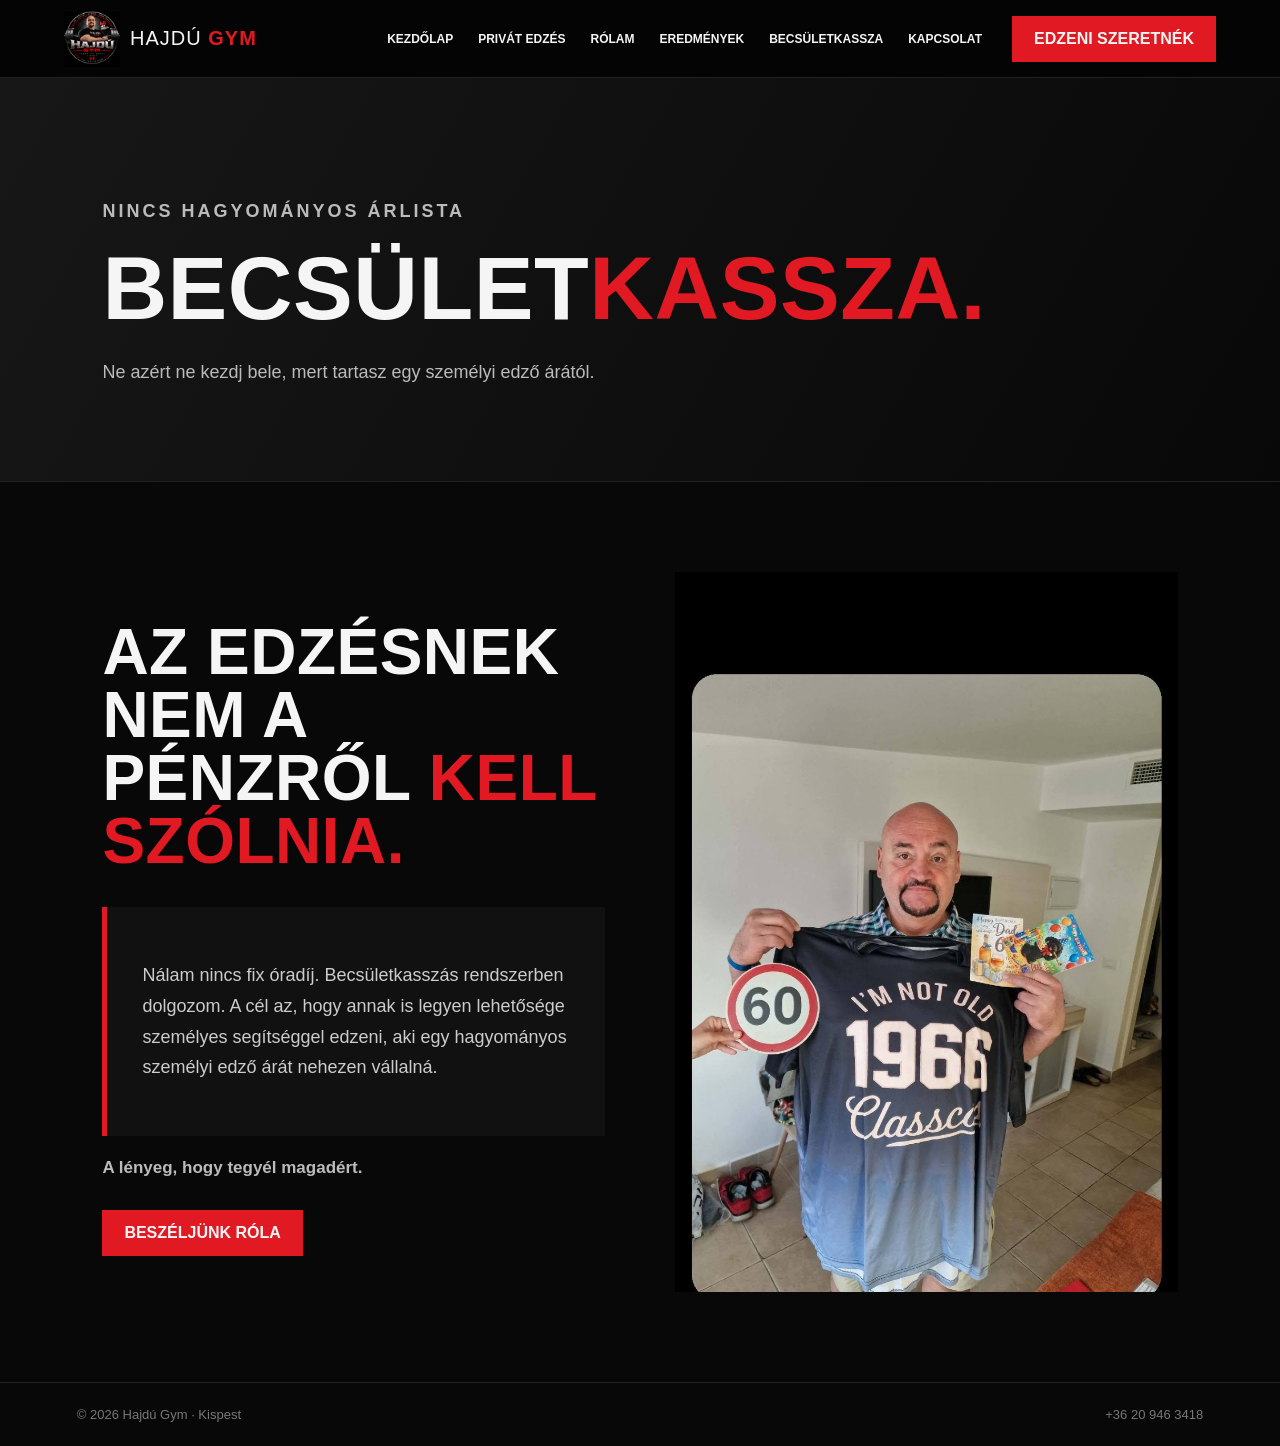
==== becsuletkassza.html @ 4ea3ab95 "Add files via upload" ====
<!doctype html><html lang="hu"><head><meta charset="utf-8"><meta name="viewport" content="width=device-width,initial-scale=1">
<meta name="description" content="Hajdú Gym – privát személyi edzés Kispesten."><title>Becsületkassza | Hajdú Gym</title><link rel="stylesheet" href="style.css"></head>
<body>
<header class="nav">
<a class="brand" href="index.html"><img src="assets/logo.png" alt="Hajdú Gym"><span>HAJDÚ <b>GYM</b></span></a>
<nav>
<a href="index.html">Kezdőlap</a>
<a href="privat-edzes.html">Privát edzés</a>
<a href="rolam.html">Rólam</a>
<a href="eredmenyek.html">Eredmények</a>
<a href="becsuletkassza.html">Becsületkassza</a>
<a href="kapcsolat.html">Kapcsolat</a>
</nav>
<a class="btn" href="tel:+36209463418">Edzeni szeretnék</a>
</header><main>
<section class="pagehead"><p class="eyebrow">NINCS HAGYOMÁNYOS ÁRLISTA</p><h1>BECSÜLET<span class="red">KASSZA.</span></h1>
<p>Ne azért ne kezdj bele, mert tartasz egy személyi edző árától.</p></section>
<section class="section"><div class="split"><div class="copy"><h2>AZ EDZÉSNEK NEM A PÉNZRŐL <span class="red">KELL SZÓLNIA.</span></h2>
<div class="honor"><p>Nálam nincs fix óradíj. Becsületkasszás rendszerben dolgozom. A cél az, hogy annak is legyen lehetősége személyes segítséggel edzeni, aki egy hagyományos személyi edző árát nehezen vállalná.</p></div>
<p class="strong">A lényeg, hogy tegyél magadért.</p><div class="actions"><a class="btn" href="kapcsolat.html">Beszéljünk róla</a></div></div><img src="assets/age60.jpg" alt="60 nem kifogás"></div></section>
</main><footer><span>© 2026 Hajdú Gym · Kispest</span><a href="tel:+36209463418">+36 20 946 3418</a></footer></body></html>
---- style.css ----
:root{--red:#e11922;--black:#080808;--panel:#111;--text:#f5f5f5;--muted:#aaa}
*{box-sizing:border-box}html{scroll-behavior:smooth}body{margin:0;background:var(--black);color:var(--text);font-family:Arial,sans-serif}a{color:inherit;text-decoration:none}
.nav{height:78px;position:sticky;z-index:20;top:0;display:flex;align-items:center;gap:30px;padding:8px 5vw;background:rgba(5,5,5,.94);backdrop-filter:blur(12px);border-bottom:1px solid #222}
.brand{display:flex;align-items:center;gap:10px;font-family:Impact,Arial;font-size:20px;letter-spacing:1px}.brand img{width:56px;height:56px;object-fit:contain}.brand b,.red{color:var(--red)}
nav{margin-left:auto;display:flex;gap:25px;font-size:12px;font-weight:bold;text-transform:uppercase}nav a:hover,nav a.active{color:var(--red)}
.btn{display:inline-block;background:var(--red);padding:14px 22px;font-weight:800;text-transform:uppercase}.ghost{display:inline-block;border:1px solid #555;padding:13px 21px;font-weight:700;text-transform:uppercase}.actions{display:flex;gap:12px;flex-wrap:wrap;margin-top:28px}
.hero{min-height:calc(100vh - 78px);position:relative;display:flex;align-items:center;padding:80px 8vw;overflow:hidden}.hero-bg{position:absolute;inset:0;background:url("assets/hero-hajdu-gym.png") center center/cover no-repeat}.shade{position:absolute;inset:0;background:linear-gradient(90deg,rgba(0,0,0,.97),rgba(0,0,0,.78) 48%,rgba(0,0,0,.25)),linear-gradient(0deg,#080808,transparent 40%)}
.content{position:relative;max-width:780px}.eyebrow{font-weight:800;letter-spacing:3px;color:var(--red);font-size:13px;text-transform:uppercase}
h1,h2{font-family:Impact,Arial,sans-serif;text-transform:uppercase;line-height:.98;letter-spacing:.5px}h1{font-size:clamp(48px,7vw,92px);margin:14px 0 25px}h2{font-size:clamp(40px,5vw,72px);margin:14px 0 24px}
.lead{font-size:19px;line-height:1.7;color:#ddd;max-width:700px}.strong{font-weight:800;color:white}
.pagehead{padding:100px 8vw 75px;background:linear-gradient(120deg,#171717,#080808);border-bottom:1px solid #222}.pagehead p{max-width:760px;color:#bbb;font-size:18px;line-height:1.7}
.section{padding:90px 8vw;max-width:1300px;margin:auto}.split{display:grid;grid-template-columns:1fr 1fr;gap:70px;align-items:center}.split img{width:100%;max-height:720px;object-fit:cover}.copy p{color:#bbb;line-height:1.75;font-size:17px}
.features{display:grid;grid-template-columns:repeat(2,1fr);gap:18px;margin-top:40px}.card{background:#111;border:1px solid #222;padding:28px}.card b{display:block;font-size:20px;margin-bottom:10px}.card p{color:#999;line-height:1.6;margin:0}
.gallery{display:grid;grid-template-columns:repeat(3,1fr);gap:18px}.gallery figure{margin:0;background:#111}.gallery img{width:100%;aspect-ratio:4/5;object-fit:cover}.gallery figcaption{padding:17px;font-weight:bold;text-transform:uppercase}
.honor{background:#111;border-left:5px solid var(--red);padding:35px;margin-top:35px}.honor p{font-size:18px;color:#ccc;line-height:1.7}
.contactgrid{display:grid;grid-template-columns:.8fr 1.2fr;gap:70px;align-items:center}.contactgrid>img{width:100%;max-width:450px}.contactbox{background:#111;border:1px solid #222;padding:35px}.contactbox p{color:#bbb;line-height:1.7}
footer{padding:24px 6vw;border-top:1px solid #222;display:flex;justify-content:space-between;color:#777;font-size:13px}
@media(max-width:900px){nav{display:none}.nav{padding:8px 18px}.nav .btn{margin-left:auto;font-size:11px;padding:11px 13px}.hero,.pagehead,.section{padding-left:24px;padding-right:24px}.split,.contactgrid{grid-template-columns:1fr}.features{grid-template-columns:1fr}.gallery{grid-template-columns:1fr}.brand span{display:none}footer{flex-direction:column;gap:10px}}

/* Mobile-first refinements */
@media(max-width:900px){
  .hero{min-height:calc(100svh - 78px);padding-top:56px;padding-bottom:56px}
  .hero-bg{
    background-image:url("assets/hero-hajdu-gym.png");
    background-size:auto 100%;
    background-position:18% center;
    opacity:.58;
  }
  .shade{
    background:
      linear-gradient(90deg,rgba(0,0,0,.95) 0%,rgba(0,0,0,.80) 62%,rgba(0,0,0,.58) 100%),
      linear-gradient(0deg,#080808 0%,transparent 50%);
  }
  .hero .content{max-width:620px}
  .hero h1{font-size:clamp(42px,11vw,68px)}
  .hero .lead{font-size:17px;line-height:1.6}
}
@media(max-width:520px){
  .nav{height:68px}
  .brand img{width:48px;height:48px}
  .hero{min-height:calc(100svh - 68px);padding:44px 20px 50px}
  .hero-bg{
    /* On phones we deliberately focus on Imre rather than trying to fit the whole poster. */
    background-size:auto 100%;
    background-position:10% center;
    opacity:.48;
  }
  .shade{
    background:
      linear-gradient(90deg,rgba(0,0,0,.96) 0%,rgba(0,0,0,.88) 68%,rgba(0,0,0,.68) 100%),
      linear-gradient(0deg,#080808 0%,transparent 58%);
  }
  .hero h1{font-size:clamp(38px,11.5vw,54px);line-height:1.02;margin-top:10px}
  .hero .lead{font-size:15.5px;line-height:1.55}
  .hero .actions{display:grid;grid-template-columns:1fr;max-width:340px}
  .hero .actions a{text-align:center}
  .pagehead{padding-top:70px;padding-bottom:55px}
  .pagehead h1{font-size:clamp(40px,12vw,58px)}
  .section{padding-top:60px;padding-bottom:60px}
  .split{gap:35px}
  .contactbox{padding:25px 20px}
}
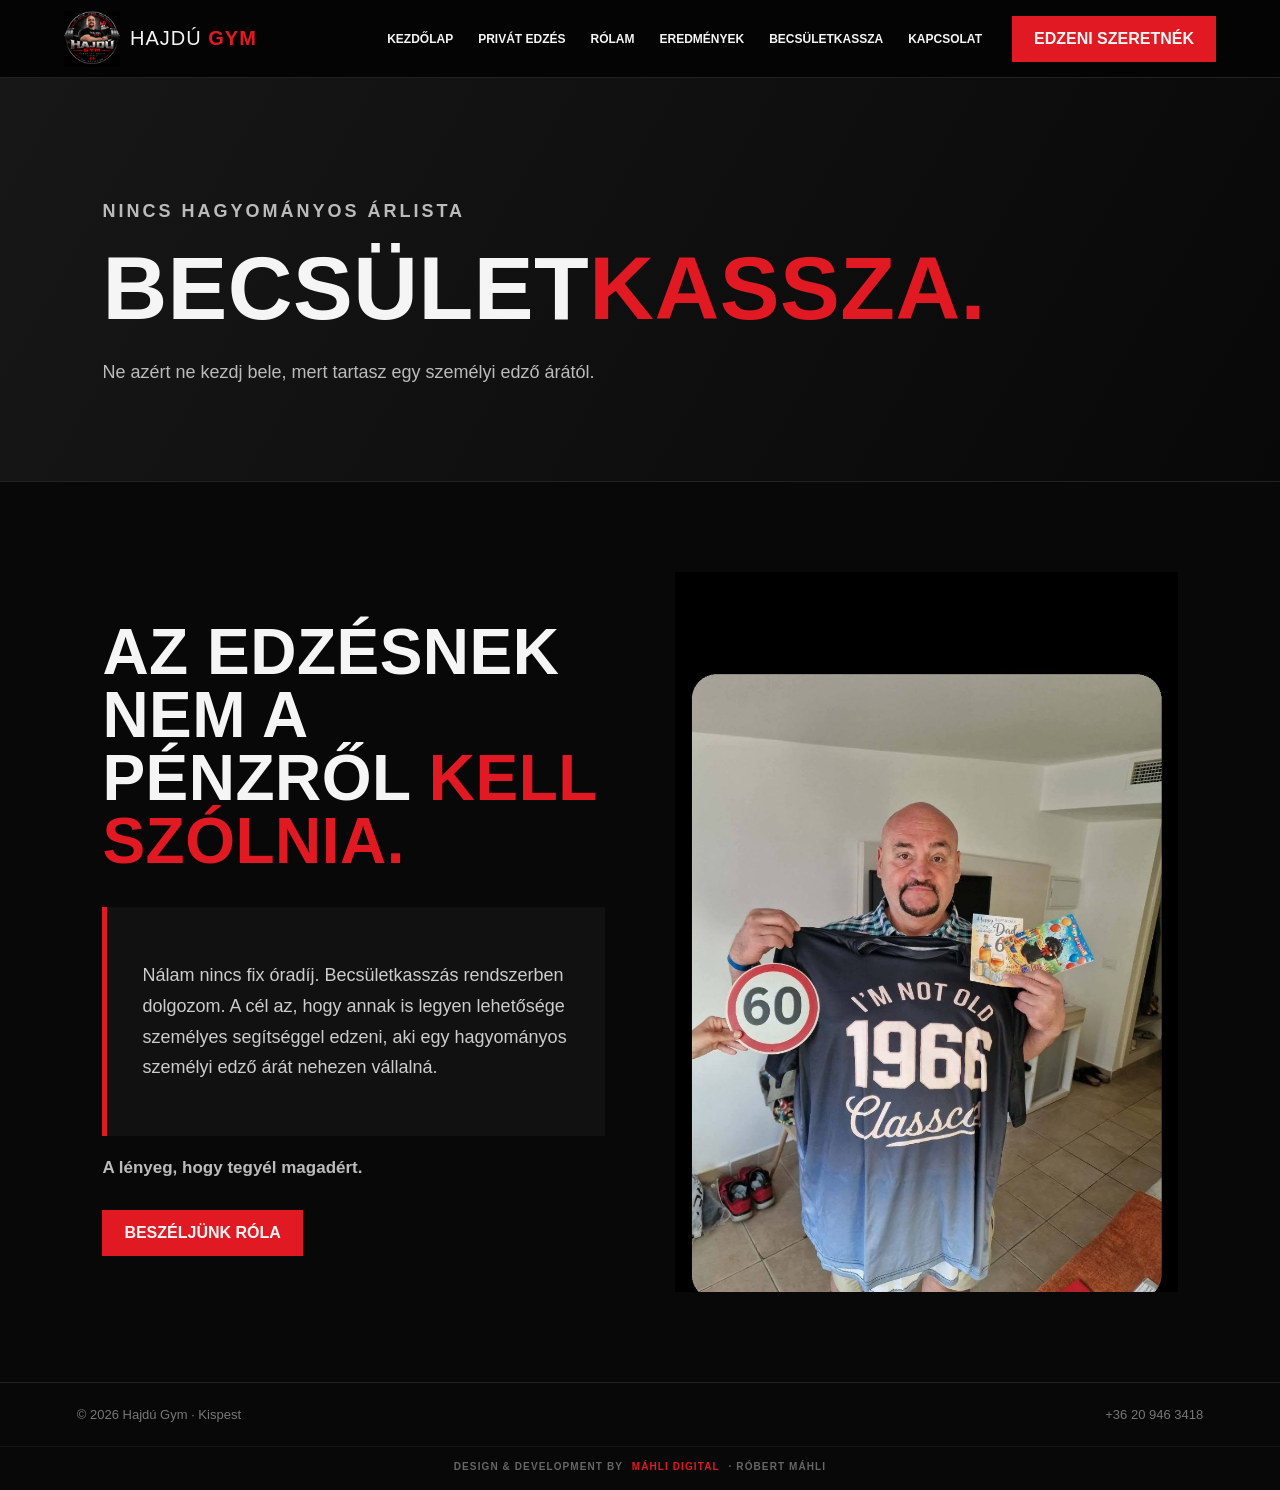
==== commit b2f9bacd: "Add files via upload" ====
--- a/becsuletkassza.html
+++ b/becsuletkassza.html
@@ -3,7 +3,8 @@
 <body>
 <header class="nav">
 <a class="brand" href="index.html"><img src="assets/logo.png" alt="Hajdú Gym"><span>HAJDÚ <b>GYM</b></span></a>
-<nav>
+<button class="menu-toggle" type="button" aria-label="Menü megnyitása" aria-expanded="false">☰</button>
+<nav id="mobile-nav">
 <a href="index.html">Kezdőlap</a>
 <a href="privat-edzes.html">Privát edzés</a>
 <a href="rolam.html">Rólam</a>
@@ -18,4 +19,43 @@
 <section class="section"><div class="split"><div class="copy"><h2>AZ EDZÉSNEK NEM A PÉNZRŐL <span class="red">KELL SZÓLNIA.</span></h2>
 <div class="honor"><p>Nálam nincs fix óradíj. Becsületkasszás rendszerben dolgozom. A cél az, hogy annak is legyen lehetősége személyes segítséggel edzeni, aki egy hagyományos személyi edző árát nehezen vállalná.</p></div>
 <p class="strong">A lényeg, hogy tegyél magadért.</p><div class="actions"><a class="btn" href="kapcsolat.html">Beszéljünk róla</a></div></div><img src="assets/age60.jpg" alt="60 nem kifogás"></div></section>
-</main><footer><span>© 2026 Hajdú Gym · Kispest</span><a href="tel:+36209463418">+36 20 946 3418</a></footer></body></html>+</main><footer><span>© 2026 Hajdú Gym · Kispest</span><a href="tel:+36209463418">+36 20 946 3418</a></footer>
+<div class="site-credit">
+  <span>DESIGN &amp; DEVELOPMENT BY</span>
+  <a href="https://mahlidigital.com/" target="_blank" rel="noopener noreferrer">MÁHLI DIGITAL</a>
+  <span>· RÓBERT MÁHLI</span>
+</div>
+<script>
+(function () {
+  const button = document.querySelector('.menu-toggle');
+  const nav = document.querySelector('.nav nav');
+  if (!button || !nav) return;
+
+  const closeMenu = () => {
+    nav.classList.remove('open');
+    button.classList.remove('open');
+    document.body.classList.remove('menu-open');
+    button.setAttribute('aria-expanded','false');
+    button.textContent = '☰';
+  };
+
+  button.addEventListener('click', function (e) {
+    e.stopPropagation();
+    const opening = !nav.classList.contains('open');
+    if (opening) {
+      nav.classList.add('open');
+      button.classList.add('open');
+      document.body.classList.add('menu-open');
+      button.setAttribute('aria-expanded','true');
+      button.textContent = '✕';
+    } else {
+      closeMenu();
+    }
+  });
+
+  nav.querySelectorAll('a').forEach(link => link.addEventListener('click', closeMenu));
+  document.addEventListener('keydown', e => { if (e.key === 'Escape') closeMenu(); });
+})();
+</script>
+
+</body></html>
--- a/style.css
+++ b/style.css
@@ -61,3 +61,181 @@
   .split{gap:35px}
   .contactbox{padding:25px 20px}
 }
+
+
+/* Mobile hamburger navigation */
+.menu-toggle{
+  display:none;
+  margin-left:auto;
+  width:46px;
+  height:46px;
+  border:1px solid #333;
+  background:#111;
+  color:#fff;
+  font-size:25px;
+  line-height:1;
+  cursor:pointer;
+  align-items:center;
+  justify-content:center;
+  position:relative;
+  z-index:101;
+}
+@media(max-width:900px){
+  .menu-toggle{display:flex}
+  .nav>.btn{display:none}
+  .nav{position:sticky;overflow:visible}
+  .nav nav{
+    display:none;
+    position:absolute;
+    top:100%;
+    left:0;
+    right:0;
+    margin:0;
+    padding:12px 18px 22px;
+    background:rgba(8,8,8,.98);
+    border-top:1px solid #222;
+    border-bottom:2px solid var(--red);
+    box-shadow:0 18px 35px rgba(0,0,0,.55);
+    flex-direction:column;
+    gap:0;
+    z-index:100;
+  }
+  .nav nav.open{display:flex}
+  .nav nav a{
+    display:block;
+    padding:15px 8px;
+    border-bottom:1px solid #222;
+    font-size:14px;
+    letter-spacing:.5px;
+  }
+  .nav nav a:last-child{border-bottom:0}
+}
+
+
+/* v3: modern off-canvas mobile navigation */
+@media(max-width:900px){
+  body.menu-open{overflow:hidden}
+
+  .nav{
+    height:72px !important;
+    padding:8px 18px !important;
+    gap:12px !important;
+    z-index:10000 !important;
+  }
+
+  .brand{margin-right:auto}
+  .brand img{width:52px;height:52px}
+  .nav>.btn{display:none !important}
+
+  .menu-toggle{
+    display:flex !important;
+    order:3;
+    margin-left:auto !important;
+    width:48px;
+    height:48px;
+    flex:0 0 48px;
+    border:1px solid #333;
+    background:#111;
+    color:#fff;
+    font-size:26px;
+    align-items:center;
+    justify-content:center;
+    z-index:10002;
+  }
+  .menu-toggle.open{
+    border-color:var(--red);
+    color:var(--red);
+  }
+
+  .nav nav,
+  .nav nav.open{
+    display:flex !important;
+    position:fixed !important;
+    top:72px !important;
+    right:0 !important;
+    left:auto !important;
+    width:min(86vw,360px) !important;
+    height:calc(100dvh - 72px) !important;
+    margin:0 !important;
+    padding:22px 22px 34px !important;
+    flex-direction:column !important;
+    align-items:stretch !important;
+    gap:0 !important;
+    background:#0a0a0a !important;
+    border-left:1px solid #242424 !important;
+    border-top:1px solid #242424 !important;
+    border-bottom:0 !important;
+    box-shadow:-20px 0 45px rgba(0,0,0,.65) !important;
+    z-index:10001 !important;
+    overflow-y:auto;
+    transform:translateX(105%);
+    visibility:hidden;
+    transition:transform .28s ease,visibility .28s ease;
+  }
+
+  .nav nav.open{
+    transform:translateX(0);
+    visibility:visible;
+  }
+
+  .nav nav::before{
+    content:"HAJDÚ GYM";
+    display:block;
+    color:var(--red);
+    font-family:Impact,Arial,sans-serif;
+    font-size:28px;
+    letter-spacing:1px;
+    padding:8px 8px 20px;
+    border-bottom:2px solid var(--red);
+    margin-bottom:5px;
+  }
+
+  .nav nav a{
+    display:block !important;
+    padding:18px 8px !important;
+    border-bottom:1px solid #242424 !important;
+    font-size:15px !important;
+    letter-spacing:.8px;
+    color:#f5f5f5;
+  }
+  .nav nav a.active{color:var(--red)}
+}
+
+@media(max-width:520px){
+  .nav{height:68px !important}
+  .brand img{width:48px;height:48px}
+  .menu-toggle{width:46px;height:46px;flex-basis:46px}
+  .nav nav,.nav nav.open{
+    top:68px !important;
+    height:calc(100dvh - 68px) !important;
+    width:88vw !important;
+  }
+}
+
+
+/* Máhli Digital site credit */
+.site-credit{
+  padding:14px 20px 18px;
+  text-align:center;
+  border-top:1px solid #151515;
+  background:#080808;
+  color:#666;
+  font-size:10px;
+  font-weight:700;
+  letter-spacing:1.1px;
+  text-transform:uppercase;
+}
+.site-credit a{
+  color:var(--red);
+  margin:0 5px;
+  transition:opacity .2s ease;
+}
+.site-credit a:hover{opacity:.72}
+@media(max-width:520px){
+  .site-credit{
+    padding:15px 14px 20px;
+    font-size:9px;
+    line-height:1.7;
+    letter-spacing:.8px;
+  }
+}
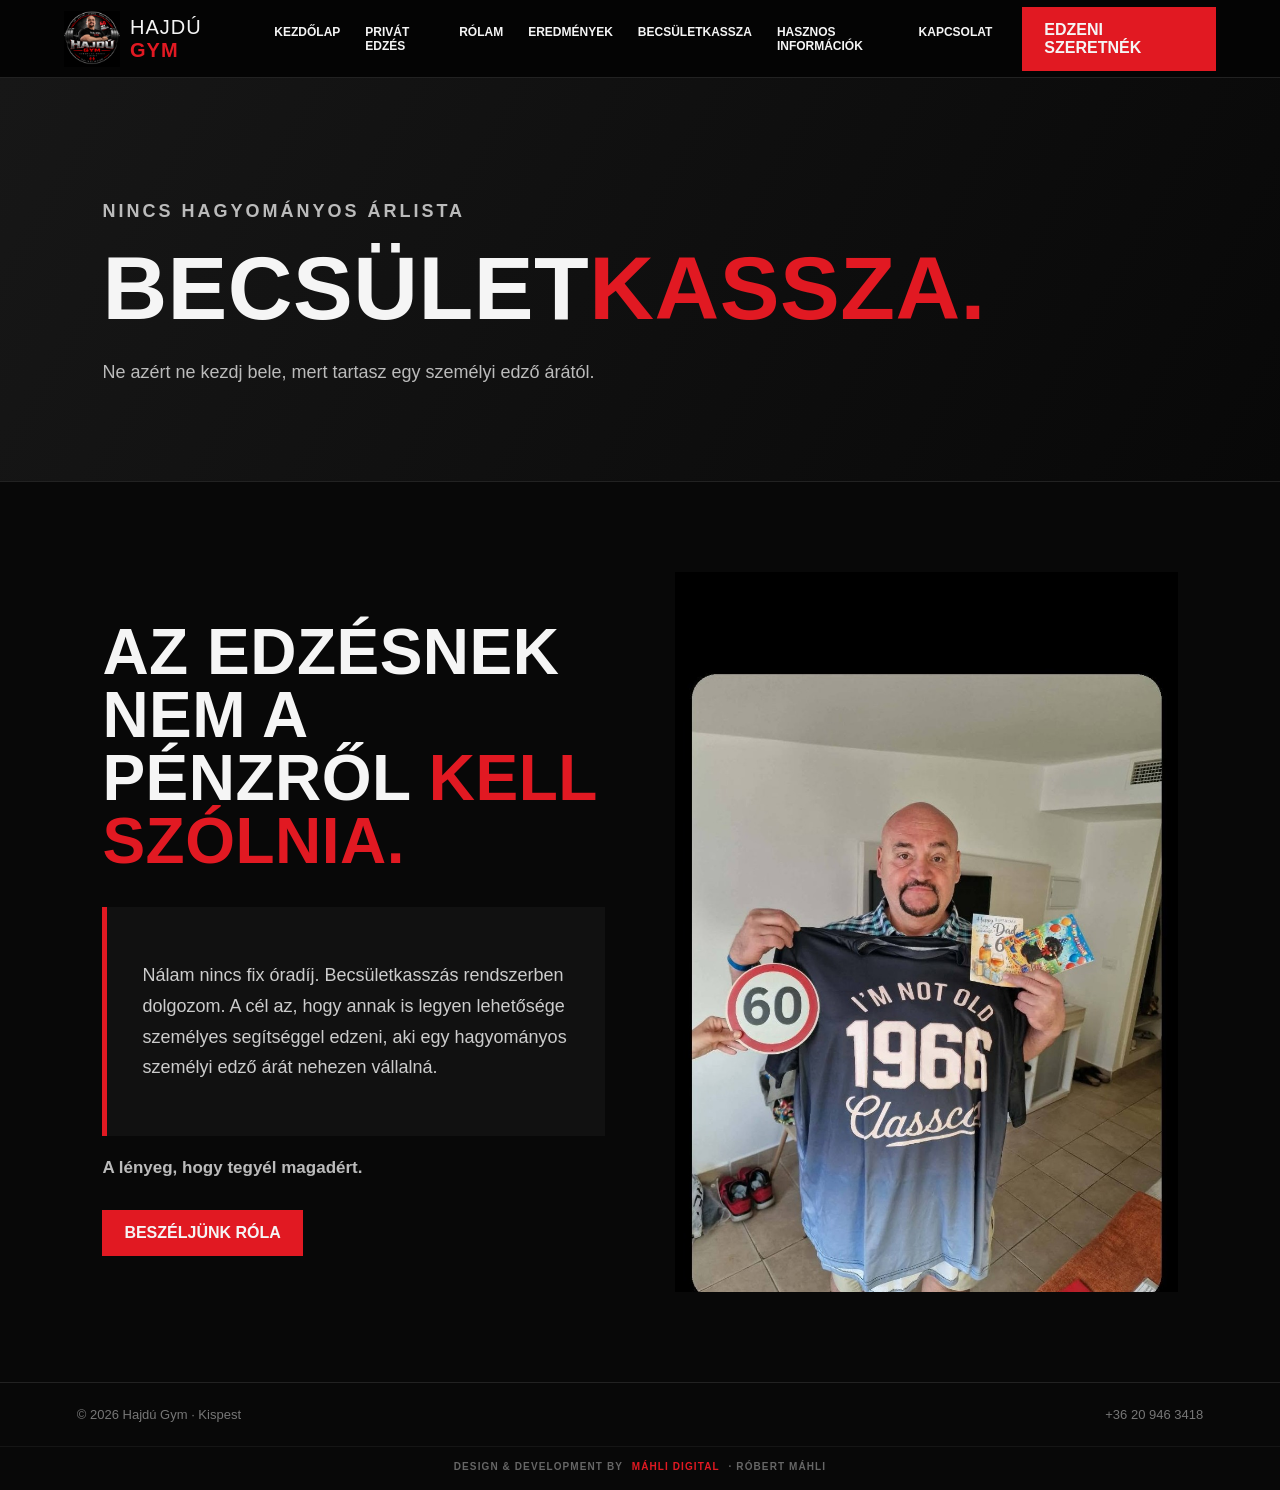
==== commit f9caf23c: "Add Hasznos információk navigation link" ====
--- a/becsuletkassza.html
+++ b/becsuletkassza.html
@@ -1,5 +1,5 @@
 <!doctype html><html lang="hu"><head><meta charset="utf-8"><meta name="viewport" content="width=device-width,initial-scale=1">
-<meta name="description" content="Hajdú Gym – privát személyi edzés Kispesten."><title>Becsületkassza | Hajdú Gym</title><link rel="stylesheet" href="style.css"></head>
+<meta name="description" content="Hajdú Gym – privát személyi edzés Kispesten."><title>Becsületkassza | Hajdú Gym</title><link rel="stylesheet" href="style.css?v=5"></head>
 <body>
 <header class="nav">
 <a class="brand" href="index.html"><img src="assets/logo.png" alt="Hajdú Gym"><span>HAJDÚ <b>GYM</b></span></a>
@@ -10,6 +10,7 @@
 <a href="rolam.html">Rólam</a>
 <a href="eredmenyek.html">Eredmények</a>
 <a href="becsuletkassza.html">Becsületkassza</a>
+<a href="hasznos-informaciok.html">Hasznos információk</a>
 <a href="kapcsolat.html">Kapcsolat</a>
 </nav>
 <a class="btn" href="tel:+36209463418">Edzeni szeretnék</a>
@@ -22,7 +23,7 @@
 </main><footer><span>© 2026 Hajdú Gym · Kispest</span><a href="tel:+36209463418">+36 20 946 3418</a></footer>
 <div class="site-credit">
   <span>DESIGN &amp; DEVELOPMENT BY</span>
-  <a href="https://mahlidigital.com/" target="_blank" rel="noopener noreferrer">MÁHLI DIGITAL</a>
+  <a href="https://mahlidigital.com/?lang=hu" target="_blank" rel="noopener noreferrer">MÁHLI DIGITAL</a>
   <span>· RÓBERT MÁHLI</span>
 </div>
 <script>
--- a/style.css
+++ b/style.css
@@ -5,7 +5,7 @@
 .brand{display:flex;align-items:center;gap:10px;font-family:Impact,Arial;font-size:20px;letter-spacing:1px}.brand img{width:56px;height:56px;object-fit:contain}.brand b,.red{color:var(--red)}
 nav{margin-left:auto;display:flex;gap:25px;font-size:12px;font-weight:bold;text-transform:uppercase}nav a:hover,nav a.active{color:var(--red)}
 .btn{display:inline-block;background:var(--red);padding:14px 22px;font-weight:800;text-transform:uppercase}.ghost{display:inline-block;border:1px solid #555;padding:13px 21px;font-weight:700;text-transform:uppercase}.actions{display:flex;gap:12px;flex-wrap:wrap;margin-top:28px}
-.hero{min-height:calc(100vh - 78px);position:relative;display:flex;align-items:center;padding:80px 8vw;overflow:hidden}.hero-bg{position:absolute;inset:0;background:url("assets/hero-hajdu-gym.png") center center/cover no-repeat}.shade{position:absolute;inset:0;background:linear-gradient(90deg,rgba(0,0,0,.97),rgba(0,0,0,.78) 48%,rgba(0,0,0,.25)),linear-gradient(0deg,#080808,transparent 40%)}
+.hero{min-height:calc(100vh - 78px);position:relative;display:flex;align-items:center;padding:80px 8vw;overflow:hidden}.hero-bg{position:absolute;inset:0;background:url("assets/Hajdú Gym – Erő és kitartás.png") center center/cover no-repeat}.shade{position:absolute;inset:0;background:linear-gradient(90deg,rgba(0,0,0,.97),rgba(0,0,0,.78) 48%,rgba(0,0,0,.25)),linear-gradient(0deg,#080808,transparent 40%)}
 .content{position:relative;max-width:780px}.eyebrow{font-weight:800;letter-spacing:3px;color:var(--red);font-size:13px;text-transform:uppercase}
 h1,h2{font-family:Impact,Arial,sans-serif;text-transform:uppercase;line-height:.98;letter-spacing:.5px}h1{font-size:clamp(48px,7vw,92px);margin:14px 0 25px}h2{font-size:clamp(40px,5vw,72px);margin:14px 0 24px}
 .lead{font-size:19px;line-height:1.7;color:#ddd;max-width:700px}.strong{font-weight:800;color:white}
@@ -22,7 +22,7 @@
 @media(max-width:900px){
   .hero{min-height:calc(100svh - 78px);padding-top:56px;padding-bottom:56px}
   .hero-bg{
-    background-image:url("assets/hero-hajdu-gym.png");
+    background-image:url("assets/Hajdú Gym – Erő és kitartás.png");
     background-size:auto 100%;
     background-position:18% center;
     opacity:.58;
@@ -239,3 +239,250 @@
     letter-spacing:.8px;
   }
 }
+
+
+/* =========================================================
+   MOBILE V4 — Hajdú Gym
+   Telefonra optimalizált teljes oldal
+   ========================================================= */
+
+@media (max-width: 900px){
+
+  html,body{overflow-x:hidden}
+  body{font-size:16px}
+
+  /* Fejléc */
+  .nav{
+    height:68px !important;
+    padding:7px 14px !important;
+    background:rgba(5,5,5,.97) !important;
+  }
+  .brand img{width:48px !important;height:48px !important}
+  .menu-toggle{
+    width:44px !important;
+    height:44px !important;
+    flex-basis:44px !important;
+  }
+  .nav nav,.nav nav.open{
+    top:68px !important;
+    height:calc(100dvh - 68px) !important;
+  }
+
+  /* Kezdőoldal hero:
+     a teljes fekvő Hajdú Gym kép külön, jól látható sávban jelenik meg,
+     a szöveg pedig alatta — így mobilon sem tűnik el a háttér. */
+  .hero{
+    min-height:auto !important;
+    display:block !important;
+    padding:0 20px 48px !important;
+    overflow:hidden;
+    background:#080808;
+  }
+  .hero-bg{
+    position:relative !important;
+    inset:auto !important;
+    width:calc(100% + 40px) !important;
+    height:56vw !important;
+    min-height:205px;
+    max-height:370px;
+    margin-left:-20px;
+    background-image:url("assets/Hajdú Gym – Erő és kitartás.png") !important;
+    background-size:contain !important;
+    background-position:center top !important;
+    background-repeat:no-repeat !important;
+    background-color:#080808;
+    opacity:1 !important;
+  }
+  .shade{
+    pointer-events:none;
+    position:absolute;
+    top:0;
+    left:0;
+    right:0;
+    height:56vw;
+    min-height:205px;
+    max-height:370px;
+    background:linear-gradient(0deg,#080808 0%,rgba(8,8,8,.10) 23%,rgba(8,8,8,0) 58%) !important;
+  }
+  .hero .content{
+    position:relative;
+    max-width:none !important;
+    padding-top:22px;
+    text-align:left;
+  }
+  .hero .eyebrow{
+    font-size:11px;
+    letter-spacing:2.2px;
+  }
+  .hero h1{
+    font-size:clamp(38px,10.8vw,58px) !important;
+    line-height:1.00 !important;
+    margin:10px 0 18px !important;
+  }
+  .hero .lead{
+    max-width:none;
+    font-size:16px !important;
+    line-height:1.55 !important;
+    color:#d6d6d6;
+  }
+  .hero .actions{
+    display:grid !important;
+    grid-template-columns:1fr !important;
+    gap:10px !important;
+    width:100%;
+    max-width:none !important;
+    margin-top:24px;
+  }
+  .hero .actions a{
+    width:100%;
+    text-align:center;
+    padding:15px 16px;
+  }
+
+  /* Aloldalak fejléce */
+  .pagehead{
+    padding:56px 20px 42px !important;
+  }
+  .pagehead h1{
+    font-size:clamp(38px,11vw,56px) !important;
+    margin-bottom:18px;
+  }
+  .pagehead p{
+    font-size:16px !important;
+    line-height:1.58 !important;
+  }
+
+  /* Szekciók */
+  .section{
+    width:100%;
+    padding:52px 20px !important;
+  }
+  .section h2{
+    font-size:clamp(34px,9vw,48px) !important;
+  }
+  .split,
+  .contactgrid{
+    grid-template-columns:1fr !important;
+    gap:28px !important;
+  }
+  .copy p{
+    font-size:16px !important;
+    line-height:1.62 !important;
+  }
+  .split img{
+    max-height:none;
+    border-radius:0;
+  }
+
+  /* Kártyák */
+  .features{
+    grid-template-columns:1fr !important;
+    gap:12px !important;
+    margin-top:28px;
+  }
+  .card{
+    padding:22px 18px !important;
+  }
+  .card b{font-size:18px}
+  .card p{font-size:15px;line-height:1.55}
+
+  /* Galéria / eredmények */
+  .gallery{
+    grid-template-columns:1fr !important;
+    gap:16px !important;
+  }
+  .gallery figure{
+    border:1px solid #202020;
+  }
+  .gallery img{
+    width:100%;
+    aspect-ratio:auto !important;
+    max-height:none !important;
+    object-fit:contain !important;
+    background:#0b0b0b;
+  }
+  .gallery figcaption{
+    padding:14px 16px;
+    font-size:14px;
+    line-height:1.4;
+  }
+
+  /* Becsületkassza */
+  .honor{
+    margin-top:24px;
+    padding:24px 18px !important;
+    border-left-width:4px;
+  }
+  .honor p{
+    font-size:16px !important;
+    line-height:1.6 !important;
+  }
+
+  /* Kapcsolat */
+  .contactgrid>img{
+    width:min(78vw,360px) !important;
+    margin:0 auto;
+  }
+  .contactbox{
+    padding:24px 18px !important;
+  }
+  .contactbox p{
+    font-size:16px;
+    line-height:1.58;
+    overflow-wrap:anywhere;
+  }
+  .contactbox .btn,
+  .contactbox .ghost{
+    width:100%;
+    text-align:center;
+    margin-top:8px;
+  }
+
+  /* Gombok */
+  .btn,.ghost{
+    min-height:48px;
+    display:inline-flex;
+    align-items:center;
+    justify-content:center;
+  }
+
+  /* Footer */
+  footer{
+    padding:22px 20px !important;
+    flex-direction:column !important;
+    gap:9px !important;
+    line-height:1.5;
+    text-align:center;
+  }
+  .site-credit{
+    padding:14px 16px 18px !important;
+    line-height:1.65;
+  }
+}
+
+@media (max-width: 520px){
+  .hero-bg,
+  .shade{
+    height:58vw !important;
+    min-height:195px;
+  }
+  .hero{
+    padding-left:16px !important;
+    padding-right:16px !important;
+  }
+  .hero-bg{
+    width:calc(100% + 32px) !important;
+    margin-left:-16px !important;
+  }
+  .hero h1{
+    font-size:clamp(36px,11vw,50px) !important;
+  }
+  .hero .lead{font-size:15.5px !important}
+  .pagehead,.section{
+    padding-left:18px !important;
+    padding-right:18px !important;
+  }
+  .nav nav,.nav nav.open{
+    width:92vw !important;
+  }
+}
